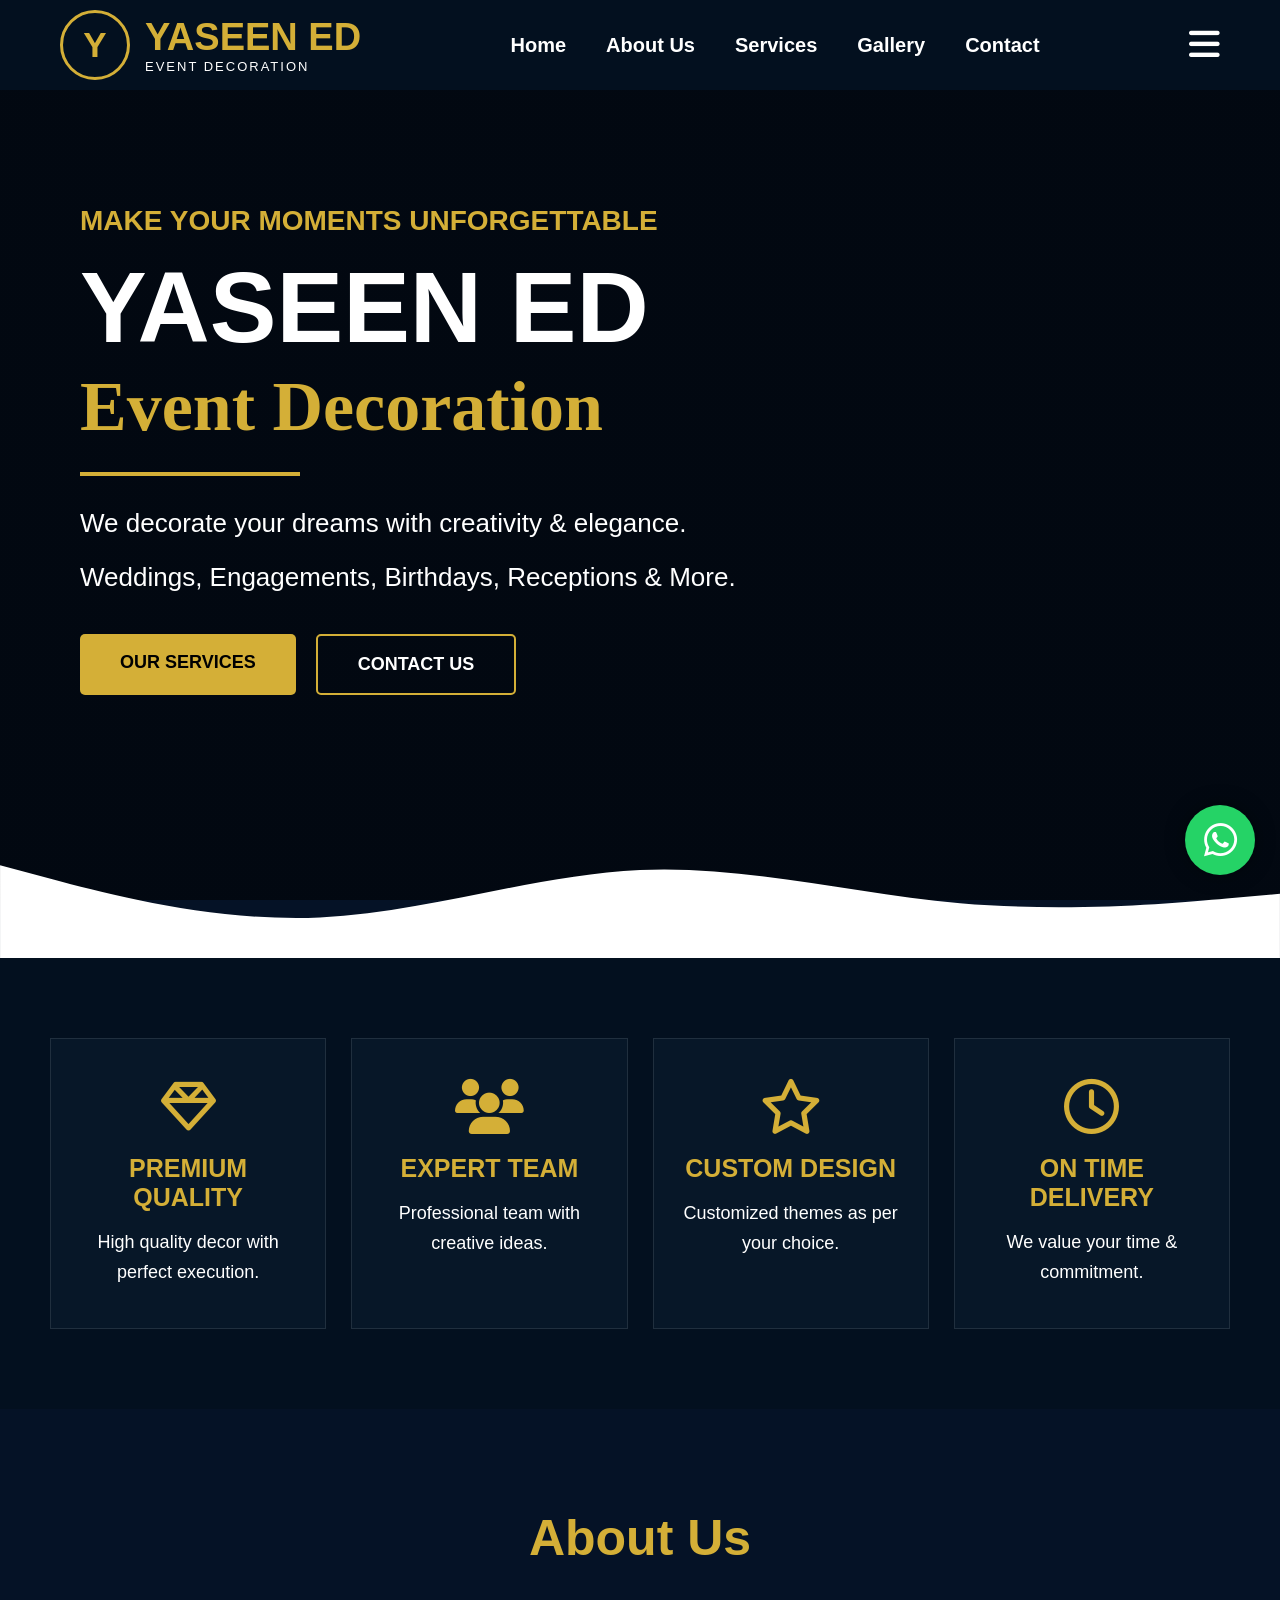
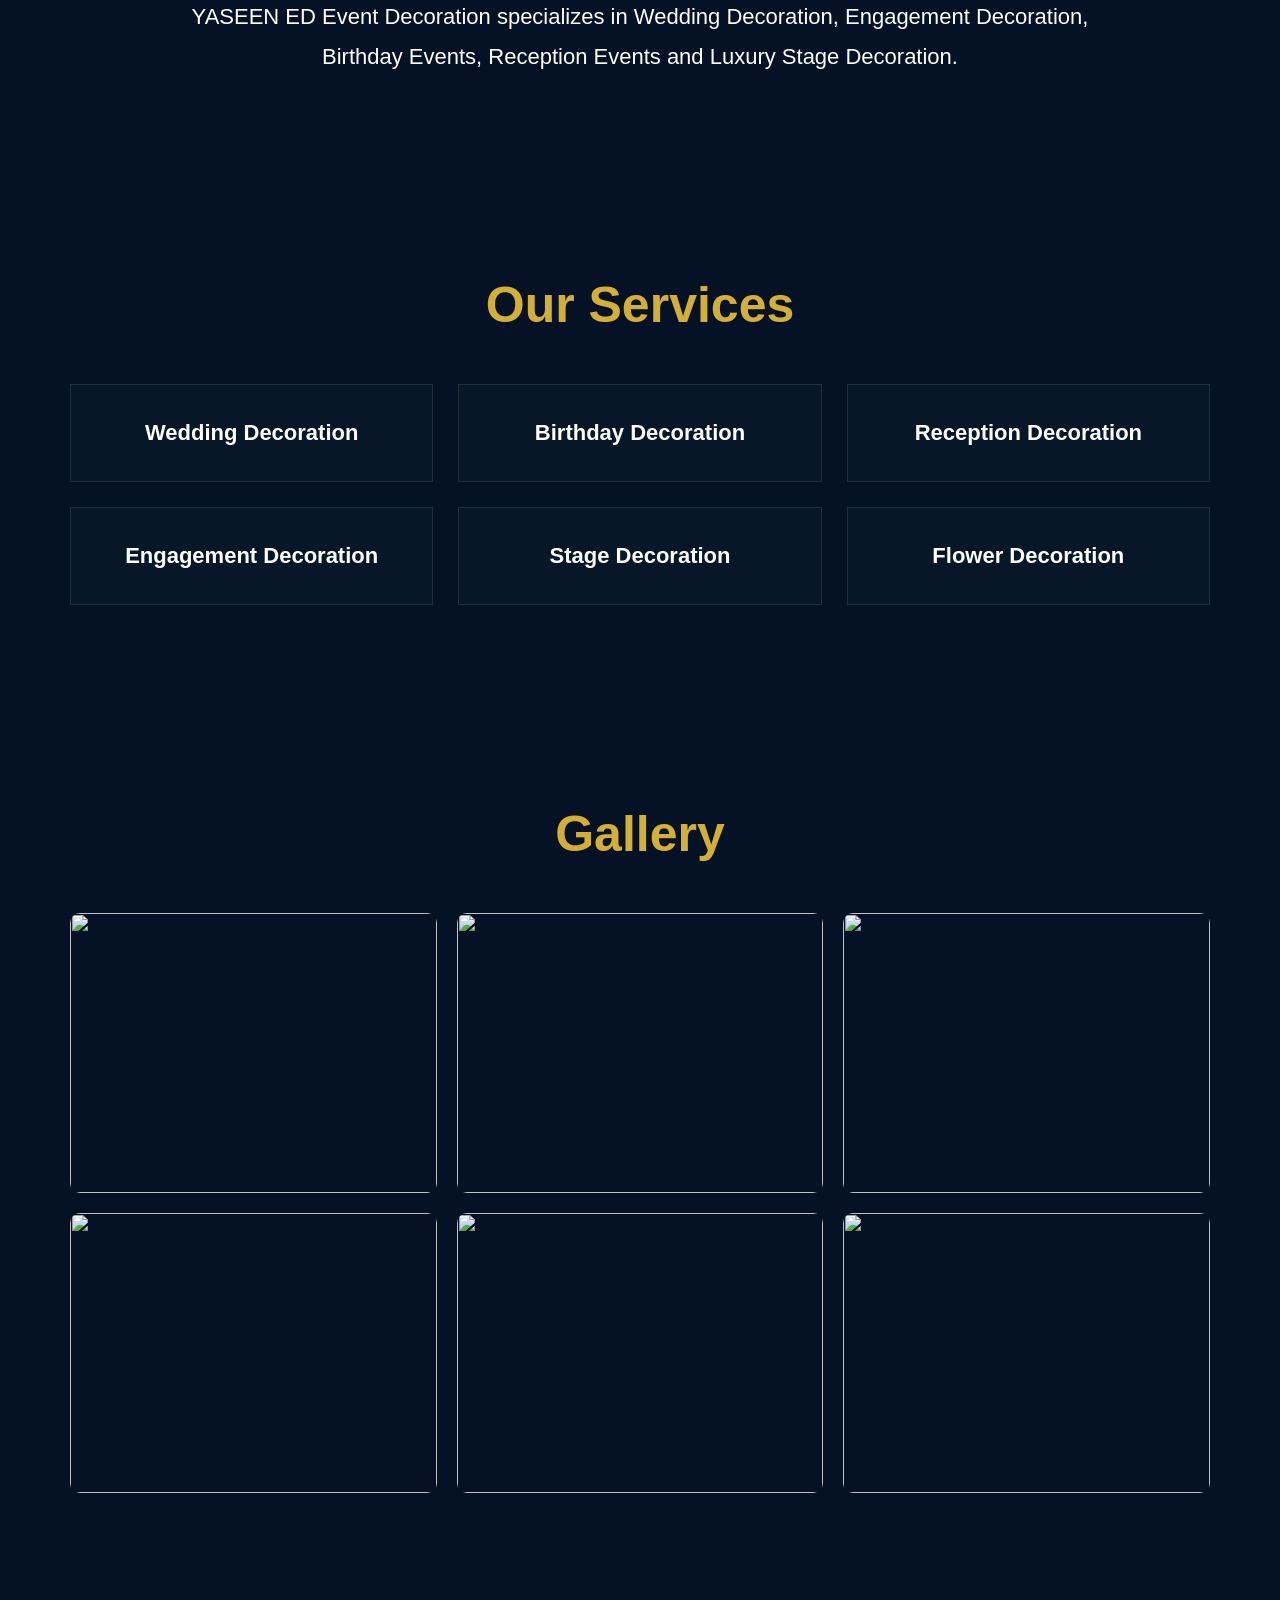
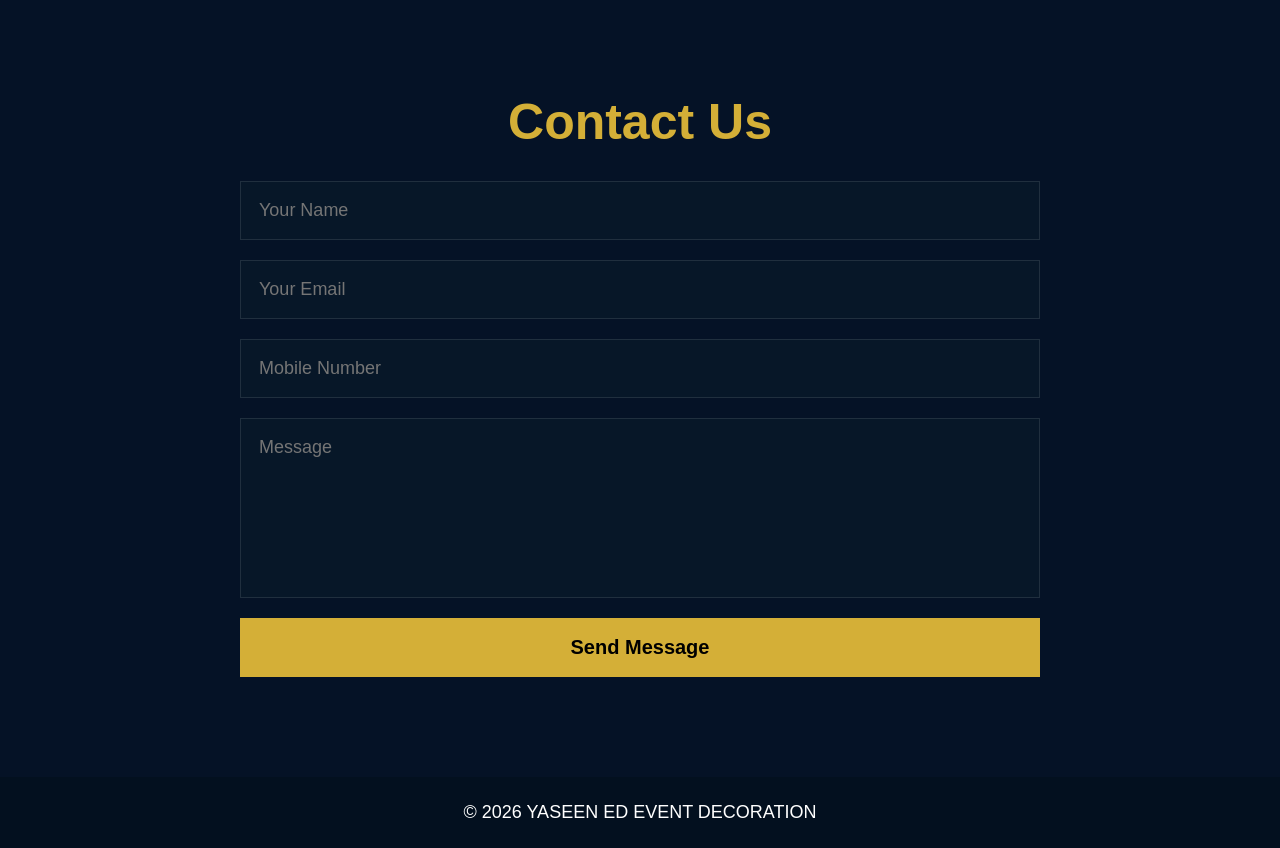
==== index.html @ 441760f7 "Add files via upload" ====
<!DOCTYPE html>
<html lang="en">
<head>
<meta charset="UTF-8">
<meta name="viewport" content="width=device-width, initial-scale=1.0">
<title>YASEEN ED EVENT DECORATION</title>

<link rel="stylesheet" href="style.css">

<link rel="stylesheet"
href="https://cdnjs.cloudflare.com/ajax/libs/font-awesome/6.5.1/css/all.min.css">

</head>

<body>

<!-- HEADER -->

<header>

<div class="logo">

<div class="logo-circle">
Y
</div>

<div class="logo-text">
<h2>YASEEN ED</h2>
<p>EVENT DECORATION</p>
</div>

</div>

<nav>

<ul>

<li><a class="active" href="#">Home</a></li>

<li><a href="#about">About Us</a></li>

<li><a href="#services">Services</a></li>

<li><a href="#gallery">Gallery</a></li>

<li><a href="#contact">Contact</a></li>

</ul>

</nav>

<div class="menu-btn">
<i class="fa-solid fa-bars"></i>
</div>

</header>

<!-- HERO SECTION -->

<section class="hero">

<div class="overlay"></div>

<div class="hero-content">

<h4>
MAKE YOUR MOMENTS UNFORGETTABLE
</h4>

<h1>
YASEEN ED
</h1>

<h2>
Event Decoration
</h2>

<div class="line"></div>

<p>
We decorate your dreams with creativity & elegance.
</p>

<p>
Weddings, Engagements, Birthdays,
Receptions & More.
</p>

<div class="hero-buttons">

<a href="#" class="btn gold-btn">
OUR SERVICES
</a>

<a href="#" class="btn border-btn">
CONTACT US
</a>

</div>

</div>

</section>

<!-- WAVE SECTION -->

<div class="wave">
<svg viewBox="0 0 1440 200">

<path fill="#ffffff"
d="M0,96L60,112C120,128,240,160,360,154.7C480,149,600,107,720,101.3C840,96,960,128,1080,138.7C1200,149,1320,139,1380,133.3L1440,128L1440,320L0,320Z">
</path>

</svg>
</div>

<!-- FEATURES -->

<section class="features">

<div class="feature-box">

<i class="fa-regular fa-gem"></i>

<h3>PREMIUM QUALITY</h3>

<p>
High quality decor with perfect execution.
</p>

</div>

<div class="feature-box">

<i class="fa-solid fa-users"></i>

<h3>EXPERT TEAM</h3>

<p>
Professional team with creative ideas.
</p>

</div>

<div class="feature-box">

<i class="fa-regular fa-star"></i>

<h3>CUSTOM DESIGN</h3>

<p>
Customized themes as per your choice.
</p>

</div>

<div class="feature-box">

<i class="fa-regular fa-clock"></i>

<h3>ON TIME DELIVERY</h3>

<p>
We value your time & commitment.
</p>

</div>

</section>

<!-- ABOUT -->

<section id="about" class="section">

<h2>About Us</h2>

<p>

YASEEN ED Event Decoration specializes in
Wedding Decoration, Engagement Decoration,
Birthday Events, Reception Events and
Luxury Stage Decoration.

</p>

</section>

<!-- SERVICES -->

<section id="services" class="section">

<h2>Our Services</h2>

<div class="service-grid">

<div>Wedding Decoration</div>

<div>Birthday Decoration</div>

<div>Reception Decoration</div>

<div>Engagement Decoration</div>

<div>Stage Decoration</div>

<div>Flower Decoration</div>

</div>

</section>

<!-- GALLERY -->

<section id="gallery" class="section">

<h2>Gallery</h2>

<div class="gallery-grid">

<img src="images/Stage1.jpg">

<img src="images/Stage2.jpg">

<img src="images/Stage3.jpg">

<img src="images/Stage4.jpg">

<img src="images/Stage5.jpg">


<img src="images/Stage6.jpg">


</div>

</section>

<!-- CONTACT -->

<section id="contact" class="section">

<h2>Contact Us</h2>

<form>

<input type="text"
placeholder="Your Name">

<input type="email"
placeholder="Your Email">

<input type="text"
placeholder="Mobile Number">

<textarea
placeholder="Message">
</textarea>

<button type="submit">
Send Message
</button>

</form>

</section>

<!-- WHATSAPP -->

<a href="https://wa.me/9685052842"
class="whatsapp">

<i class="fa-brands fa-whatsapp"></i>

</a>

<footer>

<p>
© 2026 YASEEN ED EVENT DECORATION
</p>

</footer>

<script src="script.js"></script>

</body>
</html>
---- style.css ----
*{
margin:0;
padding:0;
box-sizing:border-box;
font-family:'Poppins',sans-serif;
scroll-behavior:smooth;
}

body{
background:#051226;
color:white;
overflow-x:hidden;
}

/* HEADER */

header{
position:fixed;
top:0;
left:0;
width:100%;
height:90px;
background:#03101f;
display:flex;
justify-content:space-between;
align-items:center;
padding:0 60px;
z-index:999;
box-shadow:0 0 15px rgba(0,0,0,.4);
}

.logo{
display:flex;
align-items:center;
gap:15px;
}

.logo-circle{
width:70px;
height:70px;
border:3px solid #d4af37;
border-radius:50%;
display:flex;
justify-content:center;
align-items:center;
font-size:35px;
font-weight:bold;
color:#d4af37;
}

.logo-text h2{
color:#d4af37;
font-size:38px;
}

.logo-text p{
font-size:13px;
letter-spacing:2px;
}

nav ul{
display:flex;
list-style:none;
gap:40px;
}

nav ul li a{
text-decoration:none;
color:white;
font-size:20px;
font-weight:600;
transition:.3s;
}

nav ul li a:hover,
.active{
color:#d4af37;
}

.menu-btn{
font-size:35px;
color:white;
cursor:pointer;
}

/* HERO */

.hero{
height:100vh;
background:
linear-gradient(
rgba(0,0,0,.55),
rgba(0,0,0,.55)
),
url("images/mandap.jpg");

background-size:cover;
background-position:center;
position:relative;
display:flex;
align-items:center;
padding-left:80px;
}

.hero-content{
max-width:700px;
z-index:10;
}

.hero-content h4{
color:#d4af37;
font-size:28px;
margin-bottom:20px;
}

.hero-content h1{
font-size:100px;
line-height:1;
margin-bottom:10px;
}

.hero-content h2{
font-size:70px;
color:#d4af37;
font-family:cursive;
margin-bottom:25px;
}

.line{
width:220px;
height:4px;
background:#d4af37;
margin-bottom:25px;
}

.hero-content p{
font-size:26px;
line-height:1.7;
margin-bottom:10px;
}

.hero-buttons{
margin-top:35px;
display:flex;
gap:20px;
}

.btn{
padding:18px 40px;
text-decoration:none;
font-weight:bold;
border-radius:5px;
font-size:18px;
transition:.3s;
}

.gold-btn{
background:#d4af37;
color:#000;
}

.gold-btn:hover{
transform:translateY(-4px);
}

.border-btn{
border:2px solid #d4af37;
color:white;
}

.border-btn:hover{
background:#d4af37;
color:black;
}

/* WAVE */

.wave{
margin-top:-120px;
position:relative;
z-index:50;
}

.wave svg{
width:100%;
display:block;
}

/* FEATURES */

.features{
background:#03101f;
padding:80px 50px;
display:grid;
grid-template-columns:
repeat(4,1fr);
gap:25px;
}

.feature-box{
border:1px solid rgba(255,255,255,.1);
padding:40px 25px;
text-align:center;
background:#071728;
transition:.4s;
}

.feature-box:hover{
transform:translateY(-10px);
border-color:#d4af37;
}

.feature-box i{
font-size:55px;
color:#d4af37;
margin-bottom:20px;
}

.feature-box h3{
color:#d4af37;
margin-bottom:15px;
font-size:25px;
}

.feature-box p{
font-size:18px;
line-height:1.7;
}
/* ABOUT */

.section{
padding:100px 70px;
background:#051226;
text-align:center;
}

.section h2{
font-size:50px;
color:#d4af37;
margin-bottom:30px;
}

.section p{
max-width:900px;
margin:auto;
font-size:22px;
line-height:1.8;
}

/* SERVICES */

.service-grid{
margin-top:50px;
display:grid;
grid-template-columns:repeat(3,1fr);
gap:25px;
}

.service-grid div{
background:#071728;
padding:35px;
border:1px solid rgba(255,255,255,.1);
font-size:22px;
font-weight:600;
transition:.4s;
}

.service-grid div:hover{
border-color:#d4af37;
transform:translateY(-8px);
}

/* GALLERY */

.gallery-grid{
margin-top:50px;
display:grid;
grid-template-columns:repeat(3,1fr);
gap:20px;
}

.gallery-grid img{
width:100%;
height:280px;
object-fit:cover;
border-radius:10px;
transition:.4s;
cursor:pointer;
}

.gallery-grid img:hover{
transform:scale(1.05);
}

/* CONTACT */

form{
max-width:800px;
margin:auto;
display:flex;
flex-direction:column;
gap:20px;
}

form input,
form textarea{
padding:18px;
background:#071728;
border:1px solid rgba(255,255,255,.1);
color:white;
font-size:18px;
outline:none;
}

form textarea{
height:180px;
resize:none;
}

form button{
padding:18px;
background:#d4af37;
border:none;
font-size:20px;
font-weight:bold;
cursor:pointer;
}

/* WHATSAPP */

.whatsapp{
position:fixed;
right:25px;
bottom:25px;
width:70px;
height:70px;
background:#25D366;
border-radius:50%;
display:flex;
align-items:center;
justify-content:center;
font-size:38px;
color:white;
text-decoration:none;
z-index:999;
box-shadow:0 0 20px rgba(0,0,0,.4);
}

/* FOOTER */

footer{
background:#03101f;
padding:25px;
text-align:center;
font-size:18px;
}

/* MOBILE */

@media(max-width:992px){

header{
padding:0 20px;
}

nav{
display:none;
}

.hero{
padding:30px;
}

.hero-content h1{
font-size:60px;
}

.hero-content h2{
font-size:45px;
}

.hero-content p{
font-size:18px;
}

.features{
grid-template-columns:1fr 1fr;
}

.service-grid{
grid-template-columns:1fr 1fr;
}

.gallery-grid{
grid-template-columns:1fr 1fr;
}

}

@media(max-width:768px){

.features{
grid-template-columns:1fr;
}

.service-grid{
grid-template-columns:1fr;
}

.gallery-grid{
grid-template-columns:1fr;
}

.hero-content h1{
font-size:45px;
}

.hero-content h2{
font-size:35px;
}

.logo-text h2{
font-size:24px;
}

.logo-circle{
width:55px;
height:55px;
font-size:28px;
}

.section{
padding:70px 20px;
}

}
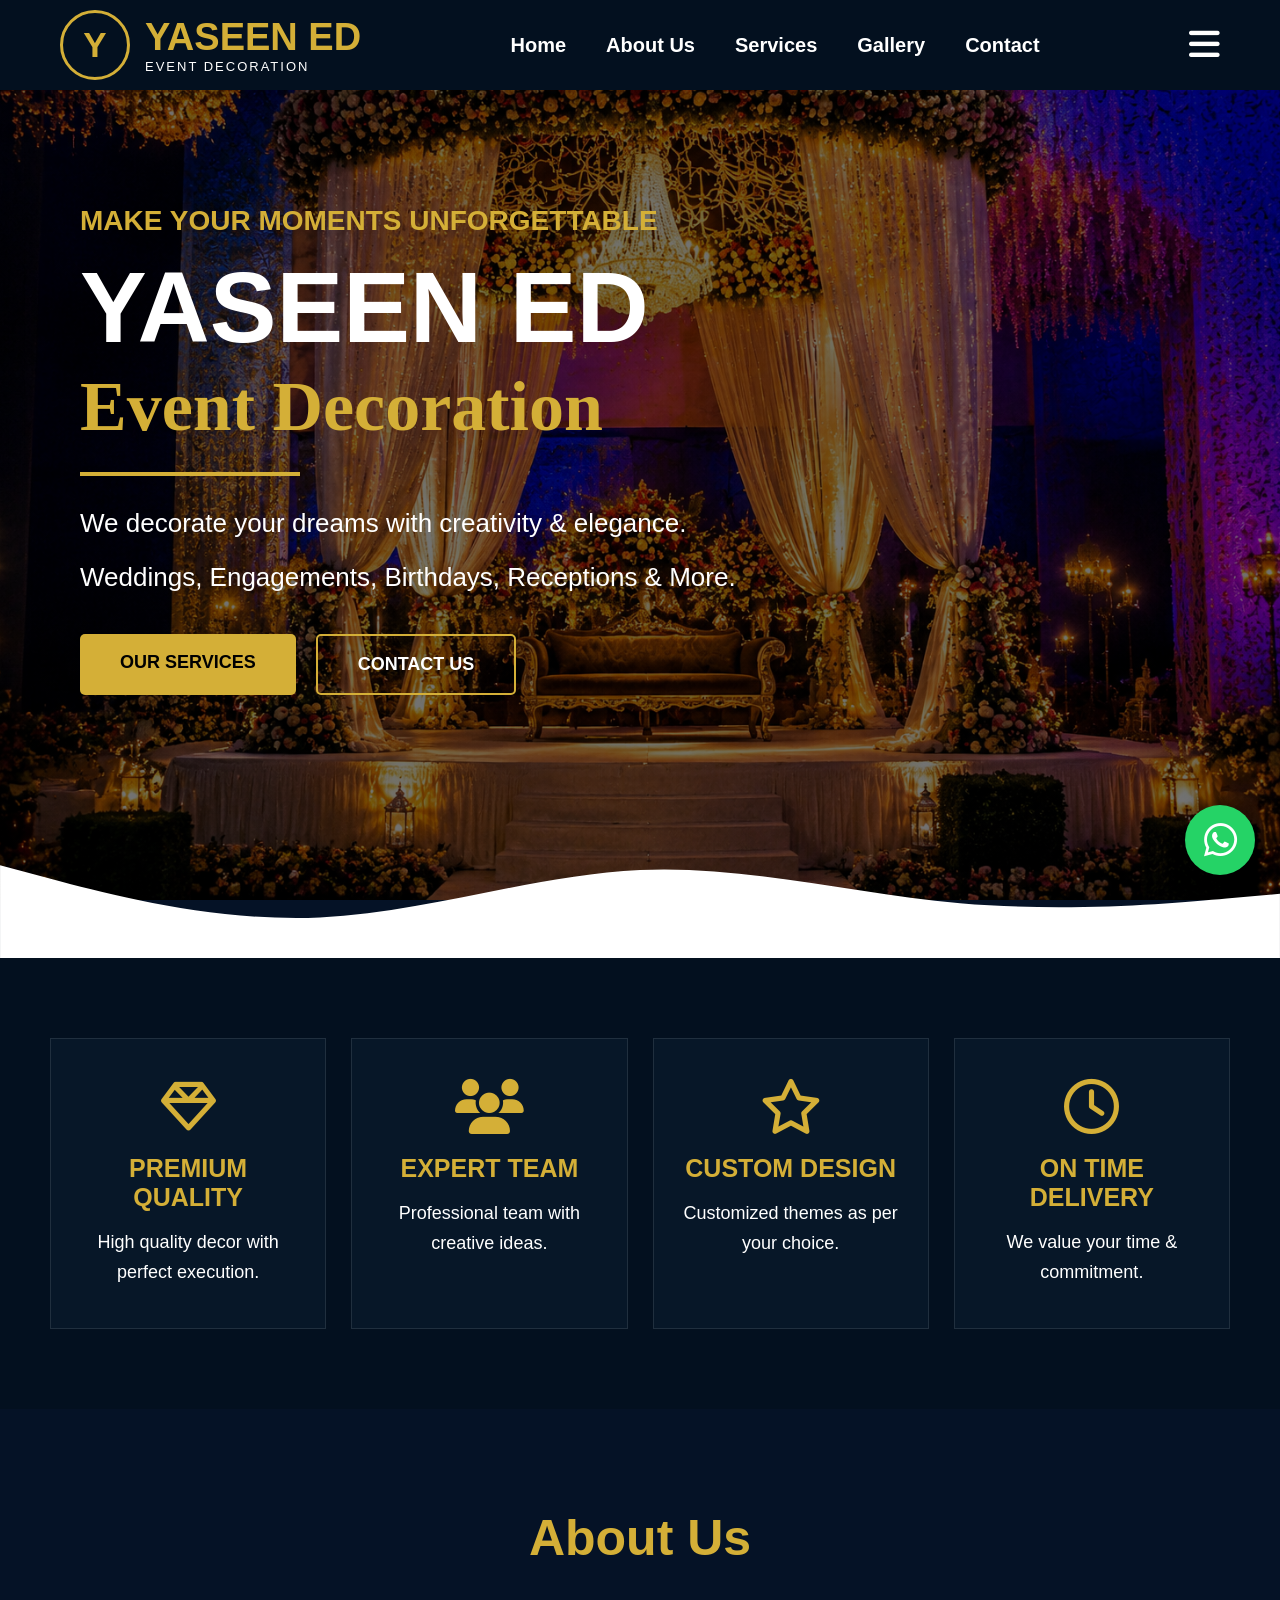
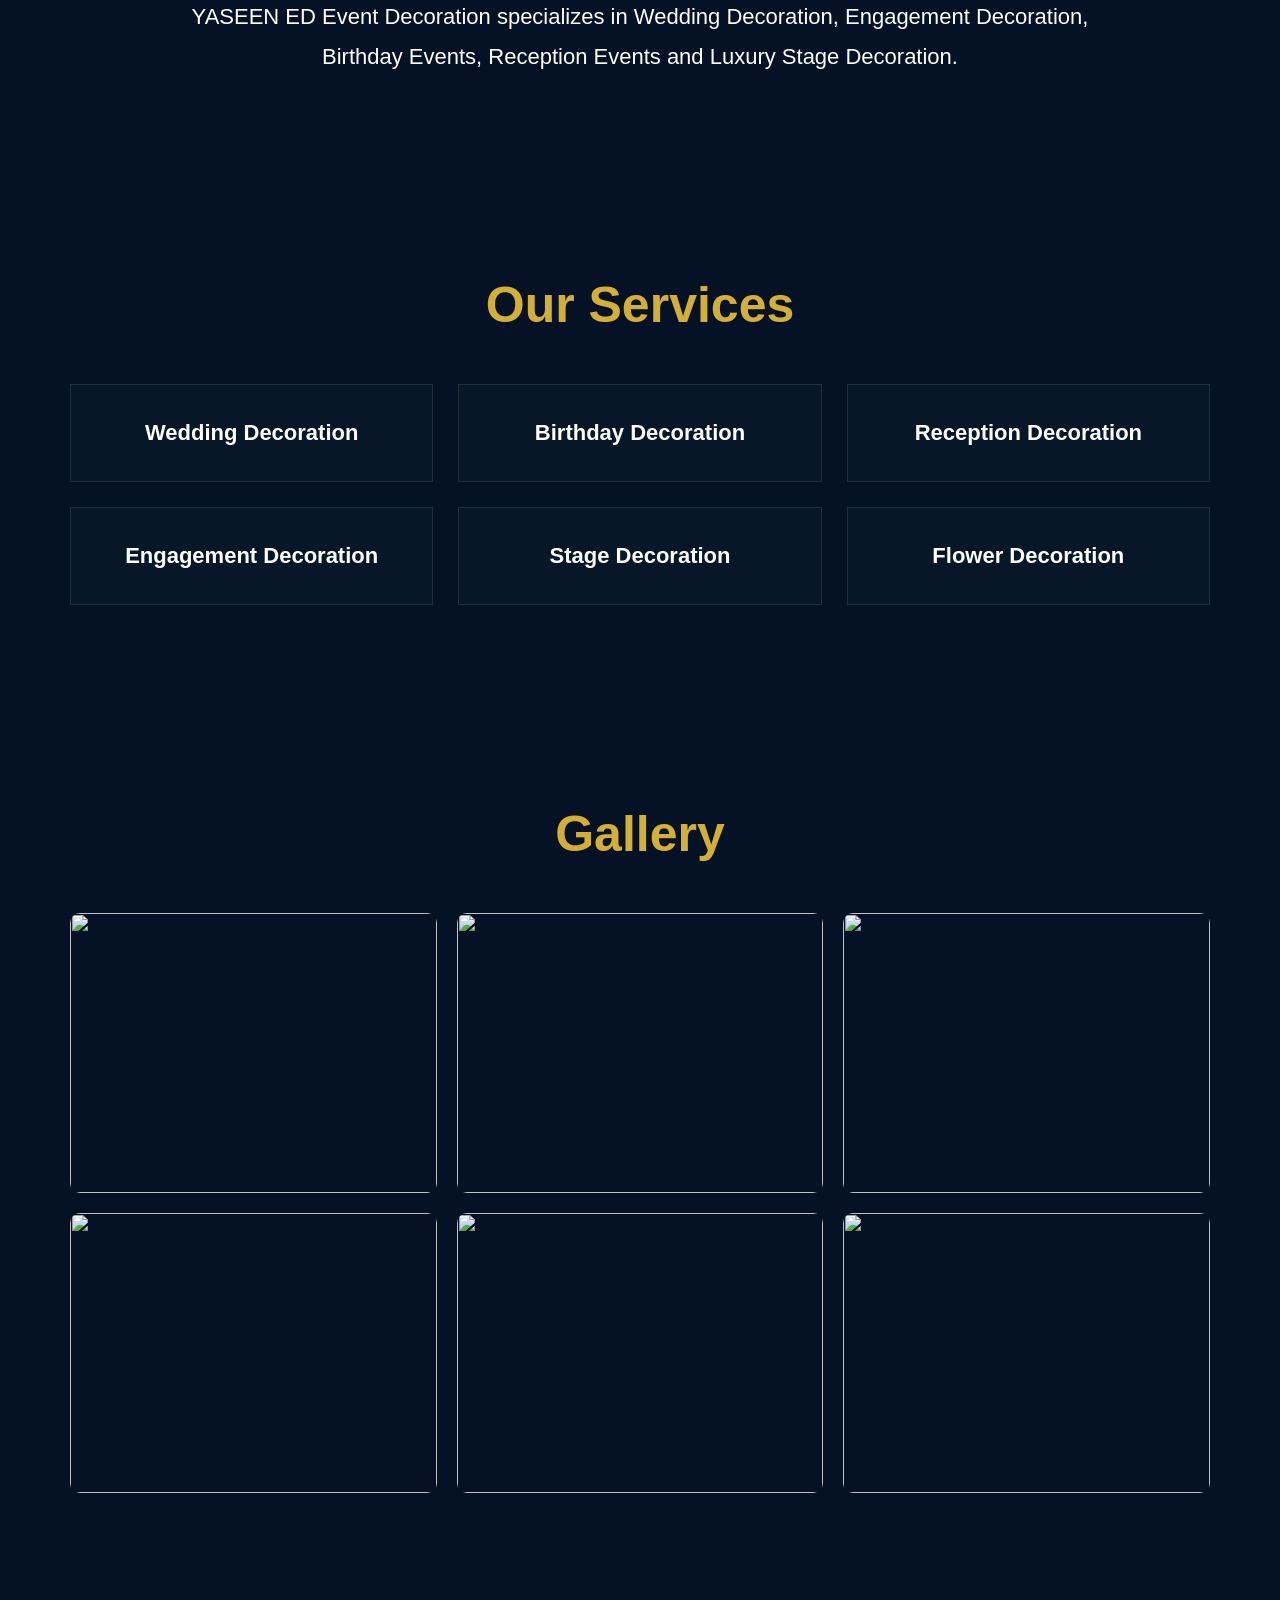
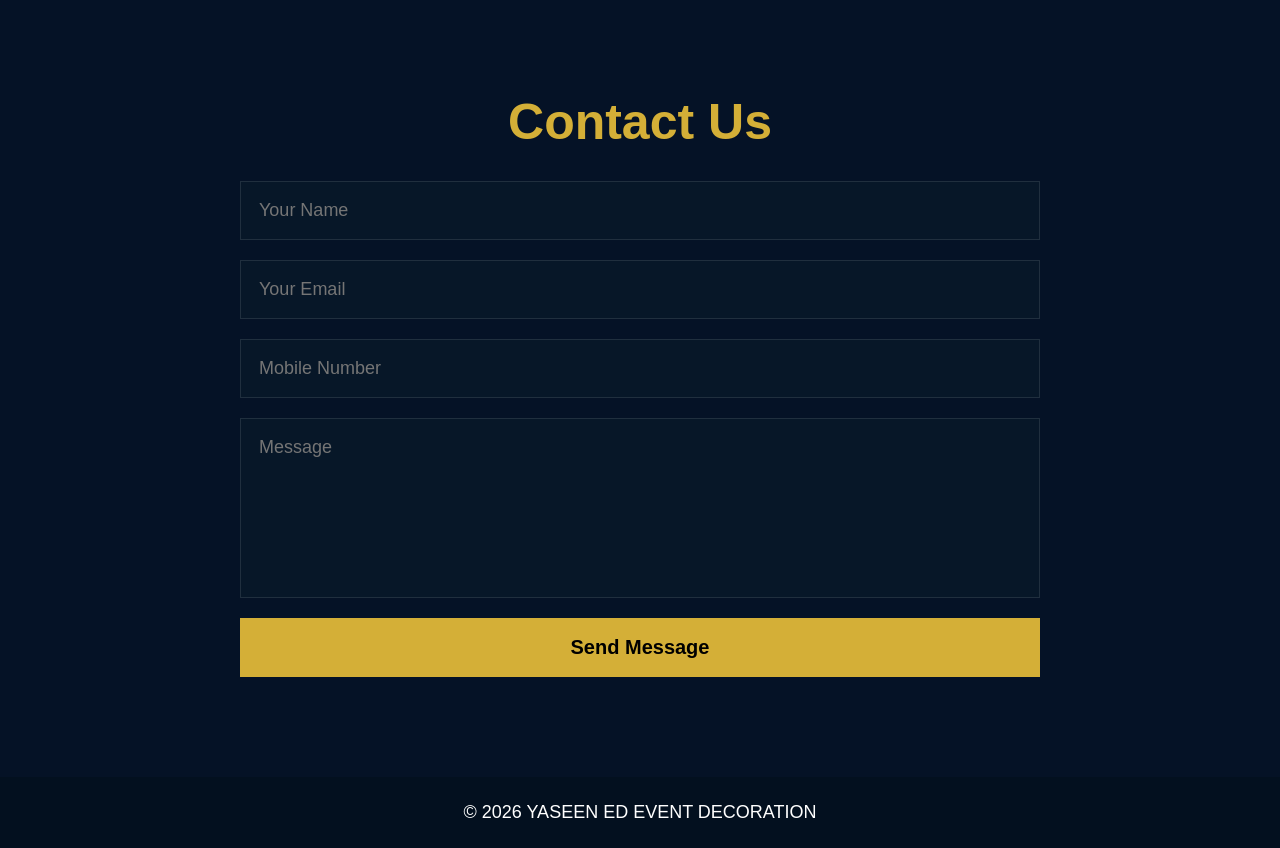
==== commit 7cacf6d4: "Add files via upload" ====
--- a/index.html
+++ b/index.html
@@ -217,18 +217,17 @@
 
 <div class="gallery-grid">
 
-<img src="images/Stage1.jpg">
-
-<img src="images/Stage2.jpg">
-
-<img src="images/Stage3.jpg">
-
-<img src="images/Stage4.jpg">
-
-<img src="images/Stage5.jpg">
-
-
-<img src="images/Stage6.jpg">
+<img src="Stage1.jpg">
+
+<img src="Stage2.jpg">
+
+<img src="Stage3.jpg">
+
+<img src="Stage4.jpg">
+
+<img src="Stage5.jpg">
+
+<img src="Stage6.jpg">
 
 
 </div>
--- a/style.css
+++ b/style.css
@@ -92,7 +92,7 @@
 rgba(0,0,0,.55),
 rgba(0,0,0,.55)
 ),
-url("images/mandap.jpg");
+url("mandap.jpg");
 
 background-size:cover;
 background-position:center;
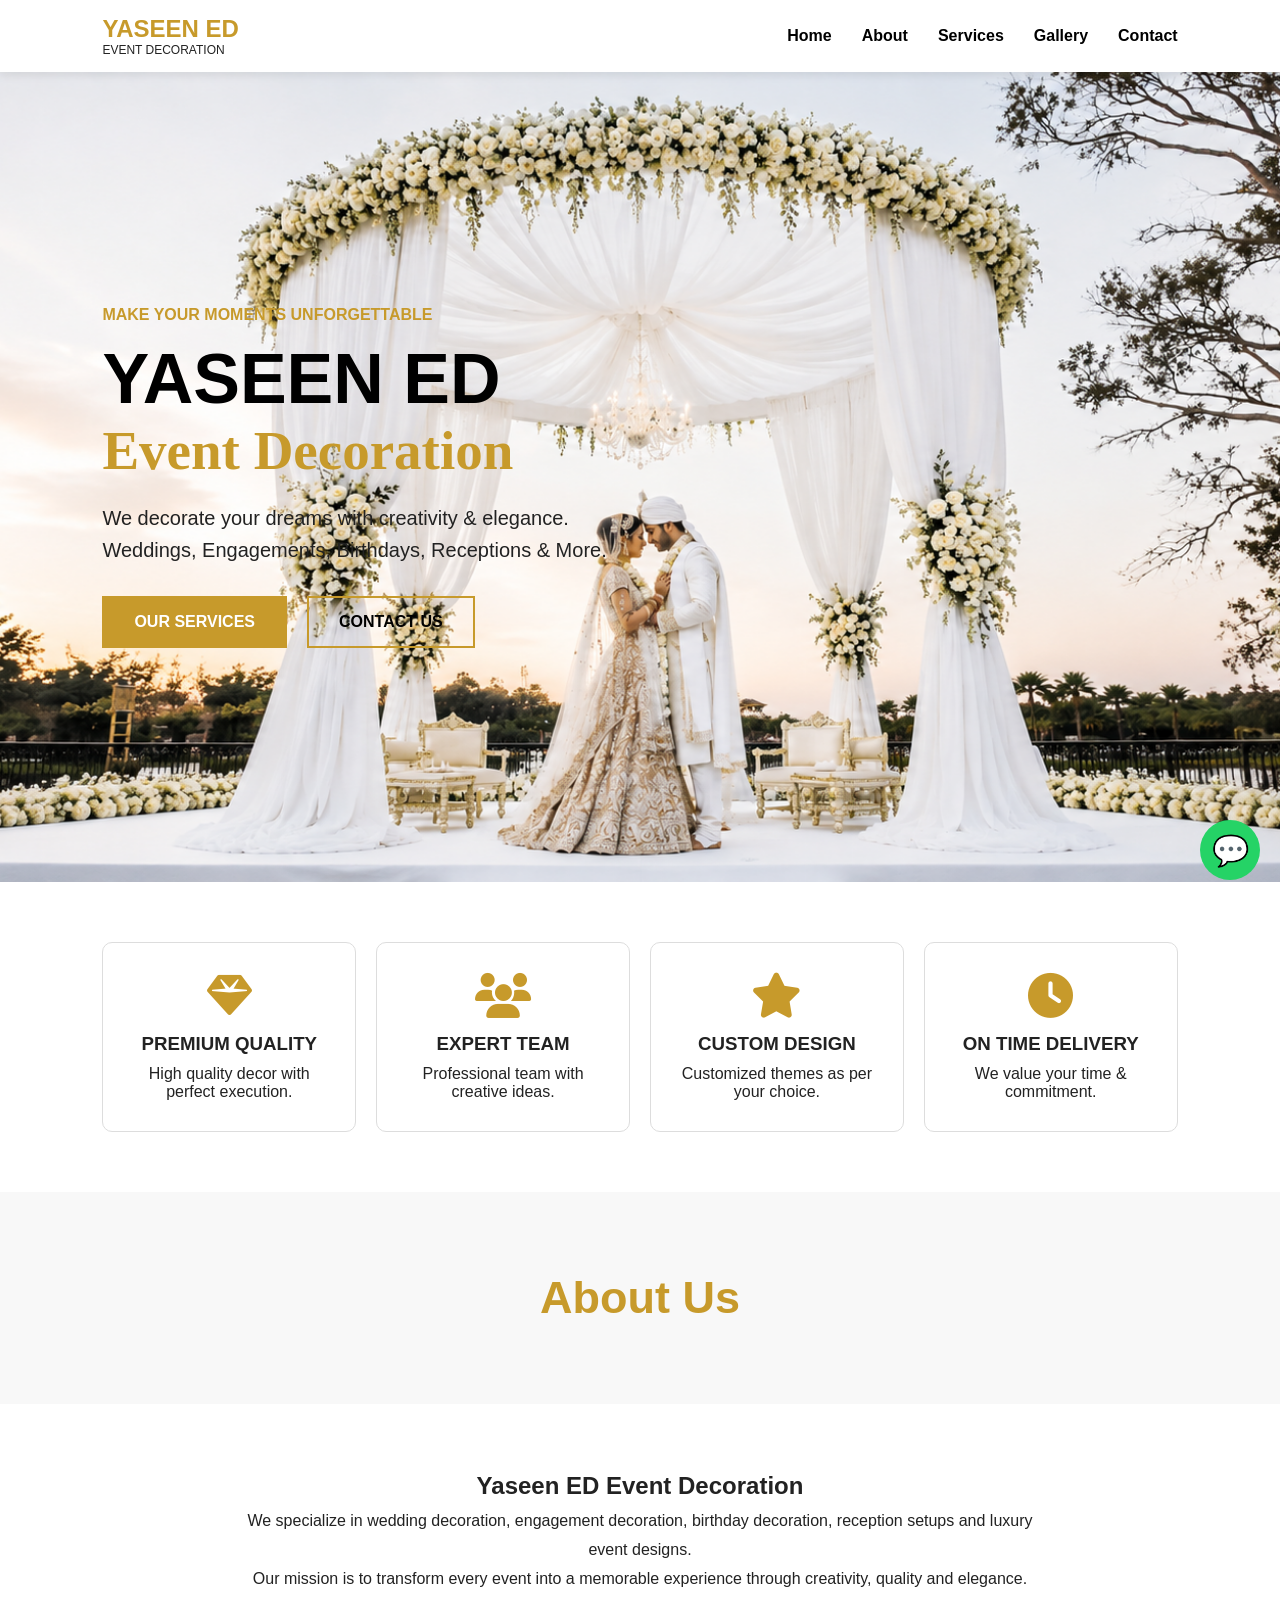
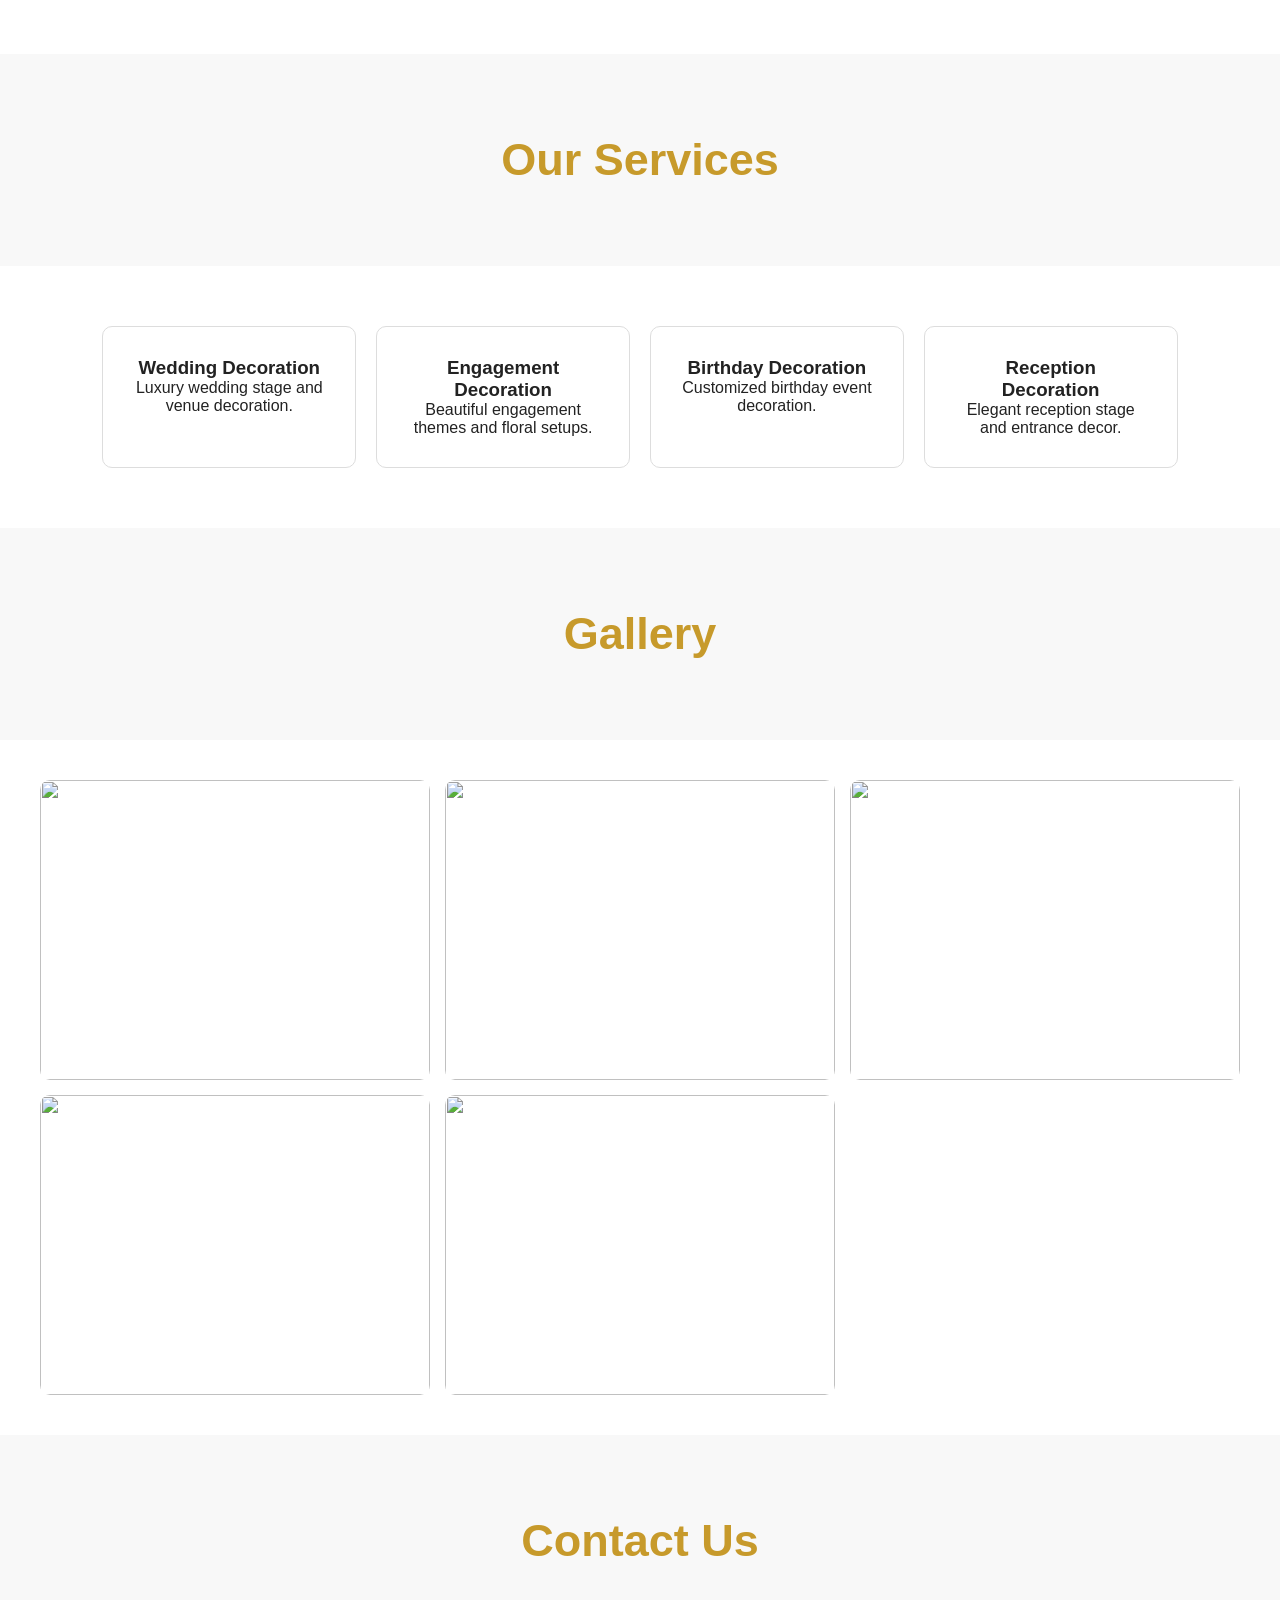
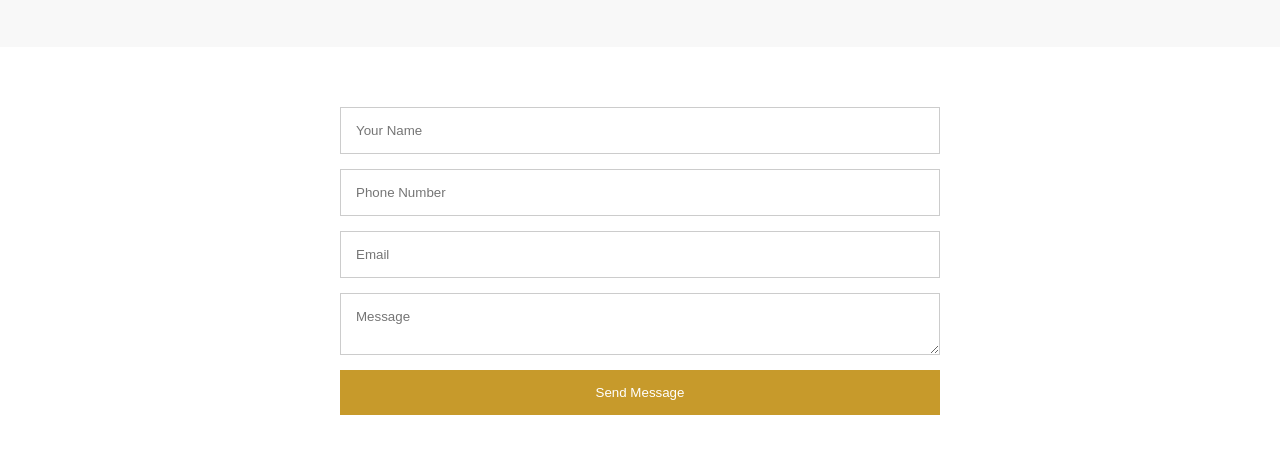
==== commit 4f710b1f: "Add files via upload" ====
--- a/index.html
+++ b/index.html
@@ -3,257 +3,155 @@
 <head>
 <meta charset="UTF-8">
 <meta name="viewport" content="width=device-width, initial-scale=1.0">
-<title>YASEEN ED EVENT DECORATION</title>
-
+<title>Yaseen ED Event Decoration</title>
 <link rel="stylesheet" href="style.css">
-
 <link rel="stylesheet"
 href="https://cdnjs.cloudflare.com/ajax/libs/font-awesome/6.5.1/css/all.min.css">
-
 </head>
-
 <body>
 
-<!-- HEADER -->
+<header>
+    <div class="logo">
+        <h2>YASEEN ED</h2>
+        <p>EVENT DECORATION</p>
+    </div>
 
-<header>
+    <nav id="menu">
+        <a href="#">Home</a>
+        <a href="#">About</a>
+        <a href="#">Services</a>
+        <a href="#">Gallery</a>
+        <a href="#">Contact</a>
+    </nav>
 
-<div class="logo">
+    <div class="menu-btn" onclick="toggleMenu()">
+        <i class="fas fa-bars"></i>
+    </div>
+</header>
 
-<div class="logo-circle">
-Y
+<section class="hero">
+    <div class="overlay">
+        <h4>MAKE YOUR MOMENTS UNFORGETTABLE</h4>
+        <h1>YASEEN ED</h1>
+        <h2>Event Decoration</h2>
+
+        <p>
+            We decorate your dreams with creativity & elegance.
+            Weddings, Engagements, Birthdays, Receptions & More.
+        </p>
+
+        <div class="buttons">
+            <a href="#" class="btn gold">OUR SERVICES</a>
+            <a href="#" class="btn">CONTACT US</a>
+        </div>
+    </div>
+</section>
+
+<section class="features">
+
+<div class="box">
+<i class="fas fa-gem"></i>
+<h3>PREMIUM QUALITY</h3>
+<p>High quality decor with perfect execution.</p>
 </div>
 
-<div class="logo-text">
-<h2>YASEEN ED</h2>
-<p>EVENT DECORATION</p>
+<div class="box">
+<i class="fas fa-users"></i>
+<h3>EXPERT TEAM</h3>
+<p>Professional team with creative ideas.</p>
 </div>
 
+<div class="box">
+<i class="fas fa-star"></i>
+<h3>CUSTOM DESIGN</h3>
+<p>Customized themes as per your choice.</p>
 </div>
 
-<nav>
-
-<ul>
-
-<li><a class="active" href="#">Home</a></li>
-
-<li><a href="#about">About Us</a></li>
-
-<li><a href="#services">Services</a></li>
-
-<li><a href="#gallery">Gallery</a></li>
-
-<li><a href="#contact">Contact</a></li>
-
-</ul>
-
-</nav>
-
-<div class="menu-btn">
-<i class="fa-solid fa-bars"></i>
-</div>
-
-</header>
-
-<!-- HERO SECTION -->
-
-<section class="hero">
-
-<div class="overlay"></div>
-
-<div class="hero-content">
-
-<h4>
-MAKE YOUR MOMENTS UNFORGETTABLE
-</h4>
-
-<h1>
-YASEEN ED
-</h1>
-
-<h2>
-Event Decoration
-</h2>
-
-<div class="line"></div>
-
-<p>
-We decorate your dreams with creativity & elegance.
-</p>
-
-<p>
-Weddings, Engagements, Birthdays,
-Receptions & More.
-</p>
-
-<div class="hero-buttons">
-
-<a href="#" class="btn gold-btn">
-OUR SERVICES
-</a>
-
-<a href="#" class="btn border-btn">
-CONTACT US
-</a>
-
-</div>
-
+<div class="box">
+<i class="fas fa-clock"></i>
+<h3>ON TIME DELIVERY</h3>
+<p>We value your time & commitment.</p>
 </div>
 
 </section>
 
-<!-- WAVE SECTION -->
+<script src="script.js"></script>
+<section class="page-banner">
+<h1>About Us</h1>
+</section>
 
-<div class="wave">
-<svg viewBox="0 0 1440 200">
-
-<path fill="#ffffff"
-d="M0,96L60,112C120,128,240,160,360,154.7C480,149,600,107,720,101.3C840,96,960,128,1080,138.7C1200,149,1320,139,1380,133.3L1440,128L1440,320L0,320Z">
-</path>
-
-</svg>
-</div>
-
-<!-- FEATURES -->
-
-<section class="features">
-
-<div class="feature-box">
-
-<i class="fa-regular fa-gem"></i>
-
-<h3>PREMIUM QUALITY</h3>
+<section class="about">
+<div class="about-text">
+<h2>Yaseen ED Event Decoration</h2>
 
 <p>
-High quality decor with perfect execution.
+We specialize in wedding decoration,
+engagement decoration, birthday decoration,
+reception setups and luxury event designs.
+
+<p>
+Our mission is to transform every event
+into a memorable experience through creativity,
+quality and elegance.
 </p>
 
 </div>
+</section>
+<section class="page-banner">
+<h1>Our Services</h1>
+</section>
 
-<div class="feature-box">
+<section class="services">
 
-<i class="fa-solid fa-users"></i>
-
-<h3>EXPERT TEAM</h3>
-
-<p>
-Professional team with creative ideas.
-</p>
-
+<div class="service-card">
+<h3>Wedding Decoration</h3>
+<p>Luxury wedding stage and venue decoration.</p>
 </div>
 
-<div class="feature-box">
-
-<i class="fa-regular fa-star"></i>
-
-<h3>CUSTOM DESIGN</h3>
-
-<p>
-Customized themes as per your choice.
-</p>
-
+<div class="service-card">
+<h3>Engagement Decoration</h3>
+<p>Beautiful engagement themes and floral setups.</p>
 </div>
 
-<div class="feature-box">
+<div class="service-card">
+<h3>Birthday Decoration</h3>
+<p>Customized birthday event decoration.</p>
+</div>
 
-<i class="fa-regular fa-clock"></i>
-
-<h3>ON TIME DELIVERY</h3>
-
-<p>
-We value your time & commitment.
-</p>
-
+<div class="service-card">
+<h3>Reception Decoration</h3>
+<p>Elegant reception stage and entrance decor.</p>
 </div>
 
 </section>
+<section class="page-banner">
+<h1>Gallery</h1>
+</section>
 
-<!-- ABOUT -->
+<section class="gallery">
 
-<section id="about" class="section">
-
-<h2>About Us</h2>
-
-<p>
-
-YASEEN ED Event Decoration specializes in
-Wedding Decoration, Engagement Decoration,
-Birthday Events, Reception Events and
-Luxury Stage Decoration.
-
-</p>
+<img src="stage1(1).jpg">
+<img src="stage1(2).jpg">
+<img src="stage1(3).jpg">
+<img src="stage1(4.jpg">
+<img src="stage1.png">
 
 </section>
-
-<!-- SERVICES -->
-
-<section id="services" class="section">
-
-<h2>Our Services</h2>
-
-<div class="service-grid">
-
-<div>Wedding Decoration</div>
-
-<div>Birthday Decoration</div>
-
-<div>Reception Decoration</div>
-
-<div>Engagement Decoration</div>
-
-<div>Stage Decoration</div>
-
-<div>Flower Decoration</div>
-
-</div>
-
+<section class="page-banner">
+<h1>Contact Us</h1>
 </section>
 
-<!-- GALLERY -->
-
-<section id="gallery" class="section">
-
-<h2>Gallery</h2>
-
-<div class="gallery-grid">
-
-<img src="Stage1.jpg">
-
-<img src="Stage2.jpg">
-
-<img src="Stage3.jpg">
-
-<img src="Stage4.jpg">
-
-<img src="Stage5.jpg">
-
-<img src="Stage6.jpg">
-
-
-</div>
-
-</section>
-
-<!-- CONTACT -->
-
-<section id="contact" class="section">
-
-<h2>Contact Us</h2>
+<section class="contact">
 
 <form>
 
-<input type="text"
-placeholder="Your Name">
+<input type="text" placeholder="Your Name">
 
-<input type="email"
-placeholder="Your Email">
+<input type="tel" placeholder="Phone Number">
 
-<input type="text"
-placeholder="Mobile Number">
+<input type="email" placeholder="Email">
 
-<textarea
-placeholder="Message">
-</textarea>
+<textarea placeholder="Message"></textarea>
 
 <button type="submit">
 Send Message
@@ -262,25 +160,10 @@
 </form>
 
 </section>
-
-<!-- WHATSAPP -->
-
-<a href="https://wa.me/9685052842"
-class="whatsapp">
-
-<i class="fa-brands fa-whatsapp"></i>
-
+<a href="https://wa.me/91XXXXXXXXXX"
+class="whatsapp-btn"
+target="_blank">
+💬
 </a>
-
-<footer>
-
-<p>
-© 2026 YASEEN ED EVENT DECORATION
-</p>
-
-</footer>
-
-<script src="script.js"></script>
-
 </body>
 </html>
--- a/style.css
+++ b/style.css
@@ -2,435 +2,259 @@
 margin:0;
 padding:0;
 box-sizing:border-box;
-font-family:'Poppins',sans-serif;
-scroll-behavior:smooth;
+font-family:Arial,sans-serif;
 }
 
 body{
-background:#051226;
-color:white;
-overflow-x:hidden;
-}
-
-/* HEADER */
+background:#ffffff;
+color:#222;
+}
+
+/* Header */
 
 header{
-position:fixed;
-top:0;
-left:0;
-width:100%;
-height:90px;
-background:#03101f;
 display:flex;
 justify-content:space-between;
 align-items:center;
-padding:0 60px;
-z-index:999;
-box-shadow:0 0 15px rgba(0,0,0,.4);
-}
-
-.logo{
+padding:15px 8%;
+background:#fff;
+box-shadow:0 2px 10px rgba(0,0,0,.1);
+position:sticky;
+top:0;
+z-index:1000;
+}
+
+.logo h2{
+color:#c79a2b;
+}
+
+.logo p{
+font-size:12px;
+}
+
+nav{
+display:flex;
+gap:30px;
+}
+
+nav a{
+text-decoration:none;
+color:#000;
+font-weight:600;
+}
+
+.menu-btn{
+display:none;
+font-size:28px;
+cursor:pointer;
+}
+
+/* Hero Section */
+
+.hero{
+height:90vh;
+background:url('whitemandap3.jpg') center/cover no-repeat;
 display:flex;
 align-items:center;
+}
+
+.overlay{
+width:50%;
+padding-left:8%;
+}
+
+.overlay h4{
+color:#c79a2b;
+margin-bottom:15px;
+}
+
+.overlay h1{
+font-size:70px;
+color:#000;
+}
+
+.overlay h2{
+font-size:55px;
+color:#c79a2b;
+font-family:cursive;
+margin-bottom:20px;
+}
+
+.overlay p{
+font-size:20px;
+line-height:1.6;
+margin-bottom:30px;
+}
+
+.buttons{
+display:flex;
+gap:20px;
+}
+
+.btn{
+padding:15px 30px;
+border:2px solid #c79a2b;
+text-decoration:none;
+color:#000;
+font-weight:bold;
+}
+
+.gold{
+background:#c79a2b;
+color:#fff;
+}
+
+/* Features */
+
+.features{
+display:grid;
+grid-template-columns:repeat(4,1fr);
+gap:20px;
+padding:60px 8%;
+background:#fff;
+}
+
+.box{
+padding:30px;
+border:1px solid #ddd;
+text-align:center;
+border-radius:10px;
+}
+
+.box i{
+font-size:45px;
+color:#c79a2b;
+margin-bottom:15px;
+}
+
+.box h3{
+margin-bottom:10px;
+}
+
+/* Mobile */
+
+@media(max-width:768px){
+
+.menu-btn{
+display:block;
+}
+
+nav{
+display:none;
+position:absolute;
+top:70px;
+right:20px;
+background:#fff;
+flex-direction:column;
+padding:20px;
+box-shadow:0 0 10px rgba(0,0,0,.2);
+}
+
+nav.show{
+display:flex;
+}
+
+.overlay{
+width:100%;
+padding:20px;
+}
+
+.overlay h1{
+font-size:45px;
+}
+
+.overlay h2{
+font-size:35px;
+}
+
+.features{
+grid-template-columns:1fr;
+}
+}
+.page-banner{
+padding:80px;
+text-align:center;
+background:#f8f8f8;
+}
+
+.page-banner h1{
+font-size:45px;
+color:#c79a2b;
+}
+
+.about,
+.contact{
+padding:60px 8%;
+}
+
+.about-text{
+max-width:800px;
+margin:auto;
+text-align:center;
+line-height:1.8;
+}
+
+.services{
+display:grid;
+grid-template-columns:repeat(auto-fit,minmax(250px,1fr));
+gap:20px;
+padding:60px 8%;
+}
+
+.service-card{
+border:1px solid #ddd;
+padding:30px;
+text-align:center;
+border-radius:10px;
+}
+
+.gallery{
+display:grid;
+grid-template-columns:repeat(auto-fit,minmax(300px,1fr));
 gap:15px;
-}
-
-.logo-circle{
-width:70px;
-height:70px;
-border:3px solid #d4af37;
+padding:40px;
+}
+
+.gallery img{
+width:100%;
+height:300px;
+object-fit:cover;
+border-radius:10px;
+}
+
+.contact form{
+max-width:600px;
+margin:auto;
+display:flex;
+flex-direction:column;
+gap:15px;
+}
+
+.contact input,
+.contact textarea{
+padding:15px;
+border:1px solid #ccc;
+}
+
+.contact button{
+background:#c79a2b;
+color:white;
+border:none;
+padding:15px;
+cursor:pointer;
+}
+.whatsapp-btn{
+position:fixed;
+bottom:20px;
+right:20px;
+background:#25D366;
+width:60px;
+height:60px;
 border-radius:50%;
 display:flex;
+align-items:center;
 justify-content:center;
-align-items:center;
-font-size:35px;
-font-weight:bold;
-color:#d4af37;
-}
-
-.logo-text h2{
-color:#d4af37;
-font-size:38px;
-}
-
-.logo-text p{
-font-size:13px;
-letter-spacing:2px;
-}
-
-nav ul{
-display:flex;
-list-style:none;
-gap:40px;
-}
-
-nav ul li a{
+font-size:30px;
 text-decoration:none;
 color:white;
-font-size:20px;
-font-weight:600;
-transition:.3s;
-}
-
-nav ul li a:hover,
-.active{
-color:#d4af37;
-}
-
-.menu-btn{
-font-size:35px;
-color:white;
-cursor:pointer;
-}
-
-/* HERO */
-
-.hero{
-height:100vh;
-background:
-linear-gradient(
-rgba(0,0,0,.55),
-rgba(0,0,0,.55)
-),
-url("mandap.jpg");
-
-background-size:cover;
-background-position:center;
-position:relative;
-display:flex;
-align-items:center;
-padding-left:80px;
-}
-
-.hero-content{
-max-width:700px;
-z-index:10;
-}
-
-.hero-content h4{
-color:#d4af37;
-font-size:28px;
-margin-bottom:20px;
-}
-
-.hero-content h1{
-font-size:100px;
-line-height:1;
-margin-bottom:10px;
-}
-
-.hero-content h2{
-font-size:70px;
-color:#d4af37;
-font-family:cursive;
-margin-bottom:25px;
-}
-
-.line{
-width:220px;
-height:4px;
-background:#d4af37;
-margin-bottom:25px;
-}
-
-.hero-content p{
-font-size:26px;
-line-height:1.7;
-margin-bottom:10px;
-}
-
-.hero-buttons{
-margin-top:35px;
-display:flex;
-gap:20px;
-}
-
-.btn{
-padding:18px 40px;
-text-decoration:none;
-font-weight:bold;
-border-radius:5px;
-font-size:18px;
-transition:.3s;
-}
-
-.gold-btn{
-background:#d4af37;
-color:#000;
-}
-
-.gold-btn:hover{
-transform:translateY(-4px);
-}
-
-.border-btn{
-border:2px solid #d4af37;
-color:white;
-}
-
-.border-btn:hover{
-background:#d4af37;
-color:black;
-}
-
-/* WAVE */
-
-.wave{
-margin-top:-120px;
-position:relative;
-z-index:50;
-}
-
-.wave svg{
-width:100%;
-display:block;
-}
-
-/* FEATURES */
-
-.features{
-background:#03101f;
-padding:80px 50px;
-display:grid;
-grid-template-columns:
-repeat(4,1fr);
-gap:25px;
-}
-
-.feature-box{
-border:1px solid rgba(255,255,255,.1);
-padding:40px 25px;
-text-align:center;
-background:#071728;
-transition:.4s;
-}
-
-.feature-box:hover{
-transform:translateY(-10px);
-border-color:#d4af37;
-}
-
-.feature-box i{
-font-size:55px;
-color:#d4af37;
-margin-bottom:20px;
-}
-
-.feature-box h3{
-color:#d4af37;
-margin-bottom:15px;
-font-size:25px;
-}
-
-.feature-box p{
-font-size:18px;
-line-height:1.7;
-}
-/* ABOUT */
-
-.section{
-padding:100px 70px;
-background:#051226;
-text-align:center;
-}
-
-.section h2{
-font-size:50px;
-color:#d4af37;
-margin-bottom:30px;
-}
-
-.section p{
-max-width:900px;
-margin:auto;
-font-size:22px;
-line-height:1.8;
-}
-
-/* SERVICES */
-
-.service-grid{
-margin-top:50px;
-display:grid;
-grid-template-columns:repeat(3,1fr);
-gap:25px;
-}
-
-.service-grid div{
-background:#071728;
-padding:35px;
-border:1px solid rgba(255,255,255,.1);
-font-size:22px;
-font-weight:600;
-transition:.4s;
-}
-
-.service-grid div:hover{
-border-color:#d4af37;
-transform:translateY(-8px);
-}
-
-/* GALLERY */
-
-.gallery-grid{
-margin-top:50px;
-display:grid;
-grid-template-columns:repeat(3,1fr);
-gap:20px;
-}
-
-.gallery-grid img{
-width:100%;
-height:280px;
-object-fit:cover;
-border-radius:10px;
-transition:.4s;
-cursor:pointer;
-}
-
-.gallery-grid img:hover{
-transform:scale(1.05);
-}
-
-/* CONTACT */
-
-form{
-max-width:800px;
-margin:auto;
-display:flex;
-flex-direction:column;
-gap:20px;
-}
-
-form input,
-form textarea{
-padding:18px;
-background:#071728;
-border:1px solid rgba(255,255,255,.1);
-color:white;
-font-size:18px;
-outline:none;
-}
-
-form textarea{
-height:180px;
-resize:none;
-}
-
-form button{
-padding:18px;
-background:#d4af37;
-border:none;
-font-size:20px;
-font-weight:bold;
-cursor:pointer;
-}
-
-/* WHATSAPP */
-
-.whatsapp{
-position:fixed;
-right:25px;
-bottom:25px;
-width:70px;
-height:70px;
-background:#25D366;
-border-radius:50%;
-display:flex;
-align-items:center;
-justify-content:center;
-font-size:38px;
-color:white;
-text-decoration:none;
-z-index:999;
-box-shadow:0 0 20px rgba(0,0,0,.4);
-}
-
-/* FOOTER */
-
-footer{
-background:#03101f;
-padding:25px;
-text-align:center;
-font-size:18px;
-}
-
-/* MOBILE */
-
-@media(max-width:992px){
-
-header{
-padding:0 20px;
-}
-
-nav{
-display:none;
-}
-
-.hero{
-padding:30px;
-}
-
-.hero-content h1{
-font-size:60px;
-}
-
-.hero-content h2{
-font-size:45px;
-}
-
-.hero-content p{
-font-size:18px;
-}
-
-.features{
-grid-template-columns:1fr 1fr;
-}
-
-.service-grid{
-grid-template-columns:1fr 1fr;
-}
-
-.gallery-grid{
-grid-template-columns:1fr 1fr;
-}
-
-}
-
-@media(max-width:768px){
-
-.features{
-grid-template-columns:1fr;
-}
-
-.service-grid{
-grid-template-columns:1fr;
-}
-
-.gallery-grid{
-grid-template-columns:1fr;
-}
-
-.hero-content h1{
-font-size:45px;
-}
-
-.hero-content h2{
-font-size:35px;
-}
-
-.logo-text h2{
-font-size:24px;
-}
-
-.logo-circle{
-width:55px;
-height:55px;
-font-size:28px;
-}
-
-.section{
-padding:70px 20px;
-}
-
 }
